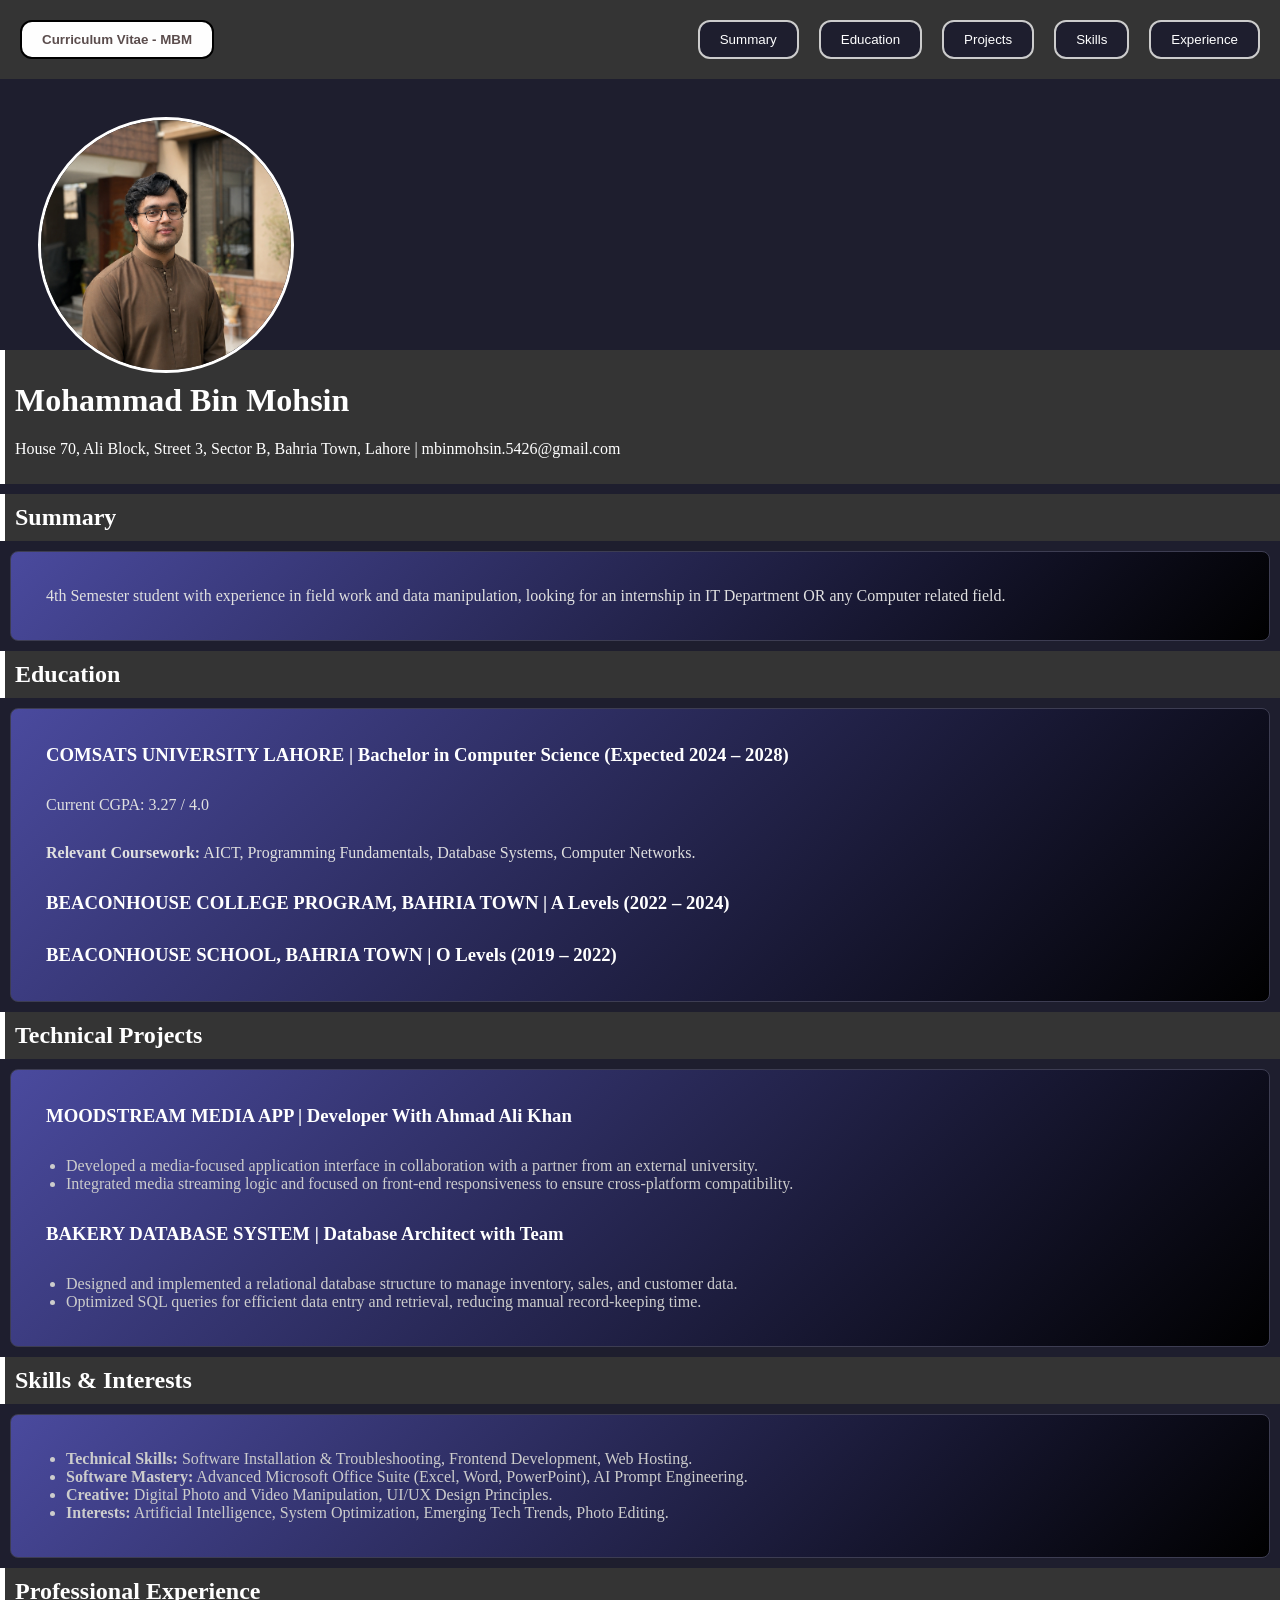
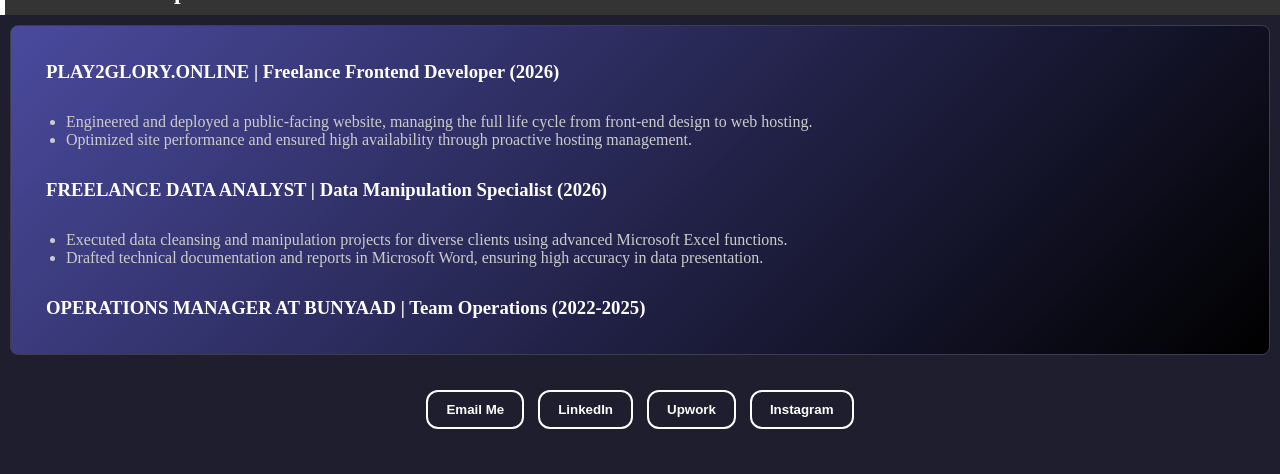
==== assignment-1/index.html @ 74033030 "Add files via upload" ====
<!doctype html>
<html lang="en">
  <head>
    <meta charset="utf-8">
    <meta name="viewport" content="width=device-width, initial-scale=1">
    <title>CV</title>
    <style>
     body {
        background-color: #1e1e2e;
        margin: 0;
    }
    .columnMain {
        float: left;
        padding: 10px;
    }
    .columnMain button {
        background-color: #fefefe;

        color: rgb(91, 77, 77);
        padding: 10px 20px;
        border: 2px solid #000000;
        border-radius: 12px;
        cursor: pointer;
        font-weight: bold;
        font-family: Arial;
    }
    .menu .column {
       float :right;
       padding: 10px;
    }
    .menu .column button {
        background-color: #1e1e2e;
        color: white;
        padding: 10px 20px;
        border: 2px solid #ccc;
        border-radius: 12px;
        cursor: pointer;
    }
    .menu .column button:hover {
        background-color: #fcf8f8c8;
        color: #000000;
    }
    #header {
        background-color: #343434;
        padding: 10px;
        overflow: hidden;
    }
    #Name {
        background-color: #343434;
        color: white;
        padding: 10px;
        position: sticky;
        top: 0%;
        margin: -40px 0 10px 0;
        border-left: 5px solid #ffffff;
        z-index: 1;
    }
    #imgColumn {
    }
    #imgColumn img{
        position: relative;
        animation: slideIn 1.5s ease-in-out;
        margin: 3% 3% 1% 3%;
        width: 250px;
        border-radius: 50%;
        border: 3px solid #ffffff;
        z-index: 2;

    }
.cv-card {
    background: linear-gradient(135deg, #4a4a9e, #000000);
    border: 1px solid #3d3d52;
    border-radius: 8px;
    padding: 15px;
    margin: 10px;
}

.cv-section p {
    padding: 10px;
    margin: 10px;
    border-radius: 10px;
    color: #e0e0e0;
}

.cv-section h3 {
    padding: 10px;
    margin: 10px;
    border-radius: 10px;
    color: #ffffff;
}

.cv-section ul {
    padding: 10px 10px 10px 30px;
    margin: 10px;
    border-radius: 10px;
    color: #cccccc;
}

.cv-section h2 {
    color: #ffffff;
    background-color: #343434;
    padding: 10px;
    position: sticky;
    top: 0px;
    margin: 0px 0 10px 0;
    border-left: 5px solid #ffffff;
}
.social-links {
    text-align: center;
    padding: 20px 10px 40px 10px;
}

.social-links a {
    text-decoration: none;
    margin: 5px;
    display: inline-block;
}

.social-btn {
    background-color: #1e1e2e;
    color: #ffffff;
    padding: 10px 18px;
    border: 2px solid #ffffff;
    border-radius: 12px;
    cursor: pointer;
    font-weight: bold;
    transition: 0.3s;
}

.social-btn:hover {
    background-color: #ffffff;
    color: #1e1e2e;
}
    @keyframes slideIn {
        from {
            transform: translateX(400%);
        }
        to {
            transform: translateX(0);
        }
    }
    </style>   
</head>
  <body>
    <div id="header">
        <div class="columnMain">
            <button>Curriculum Vitae - MBM</button>
        </div>
        <div class="menu">
            <div class="column"><a href="#experience"><button>Experience</button></a></div>
            <div class="column"><a href="#skills"><button>Skills</button></a></div>
            <div class="column"><a href="#projects"><button>Projects</button></a></div>
            <div class="column"><a href="#education"><button>Education</button></a></div>
            <div class="column"><a href="#summary"><button>Summary</button></a></div>
        </div>
    </div>
    <div id="imgColumn">
        <img src="index.png" alt="image of MBM">
        <div id="Name"><h1>Mohammad Bin Mohsin</h1>
        <p>House 70, Ali Block, Street 3, Sector B, Bahria Town, Lahore | mbinmohsin.5426@gmail.com</p>
        </div>
    </div>
    <div id="summary" class="cv-section">
        <h2>Summary</h2>
        <div class="cv-card">
        <p>
          4th Semester student with experience in field work and data manipulation, looking for an internship in IT Department OR any Computer related field.
        </p>
        </div>
      </div>

    <div id="education" class="cv-section">
        <h2>Education</h2>
        <div class="cv-card">
        <h3>COMSATS UNIVERSITY LAHORE | Bachelor in Computer Science (Expected 2024 – 2028)</h3>
        <p>Current CGPA: 3.27 / 4.0</p>
        <p><b>Relevant Coursework:</b> AICT, Programming Fundamentals, Database Systems, Computer Networks.</p>
        
        <h3>BEACONHOUSE COLLEGE PROGRAM, BAHRIA TOWN | A Levels (2022 – 2024)</h3>
        <h3>BEACONHOUSE SCHOOL, BAHRIA TOWN | O Levels (2019 – 2022)</h3>
        </div>
    </div>

    <div id="projects" class="cv-section">
        <h2>Technical Projects</h2>
        <div class="cv-card">
        <h3>MOODSTREAM MEDIA APP | Developer With Ahmad Ali Khan</h3>
        <ul>
            <li>Developed a media-focused application interface in collaboration with a partner from an external university.</li>
            <li>Integrated media streaming logic and focused on front-end responsiveness to ensure cross-platform compatibility.</li>
        </ul>

        <h3>BAKERY DATABASE SYSTEM | Database Architect with Team</h3>
        <ul>
            <li>Designed and implemented a relational database structure to manage inventory, sales, and customer data.</li>
            <li>Optimized SQL queries for efficient data entry and retrieval, reducing manual record-keeping time.</li>
        </ul>
        </div>
    </div>

    <div id="skills" class="cv-section">
        <h2>Skills & Interests</h2>
        <div class="cv-card">
        <ul>
            <li><b>Technical Skills:</b> Software Installation & Troubleshooting, Frontend Development, Web Hosting.</li>
            <li><b>Software Mastery:</b> Advanced Microsoft Office Suite (Excel, Word, PowerPoint), AI Prompt Engineering.</li>
            <li><b>Creative:</b> Digital Photo and Video Manipulation, UI/UX Design Principles.</li>
            <li><b>Interests:</b> Artificial Intelligence, System Optimization, Emerging Tech Trends, Photo Editing.</li>
        </ul>
        </div>
    </div>

    <div id="experience" class="cv-section">
        <h2>Professional Experience</h2>
        <div class="cv-card">
        <h3>PLAY2GLORY.ONLINE | Freelance Frontend Developer (2026)</h3>
        <ul>
            <li>Engineered and deployed a public-facing website, managing the full life cycle from front-end design to web hosting.</li>
            <li>Optimized site performance and ensured high availability through proactive hosting management.</li>
        </ul>

        <h3>FREELANCE DATA ANALYST | Data Manipulation Specialist (2026)</h3>
        <ul>
            <li>Executed data cleansing and manipulation projects for diverse clients using advanced Microsoft Excel functions.</li>
            <li>Drafted technical documentation and reports in Microsoft Word, ensuring high accuracy in data presentation.</li>
        </ul>

        <h3>OPERATIONS MANAGER AT BUNYAAD | Team Operations (2022-2025)</h3>
        </div>
    </div>
    <div class="social-links">
    <a href="mailto:mbinmohsin.5426@gmail.com"><button class="social-btn">Email Me</button></a>
    <a href="https://www.linkedin.com/in/mohammad-bin-mohsin-b510a2406/" target="_blank"><button class="social-btn">LinkedIn</button></a>
    <a href="https://www.upwork.com/freelancers/~0147826e5f1211016b" target="_blank"><button class="social-btn">Upwork</button></a>
    <a href="https://www.instagram.com/m.bin_mohsin/" target="_blank"><button class="social-btn">Instagram</button></a>
    </div>  
  </body>
</html>
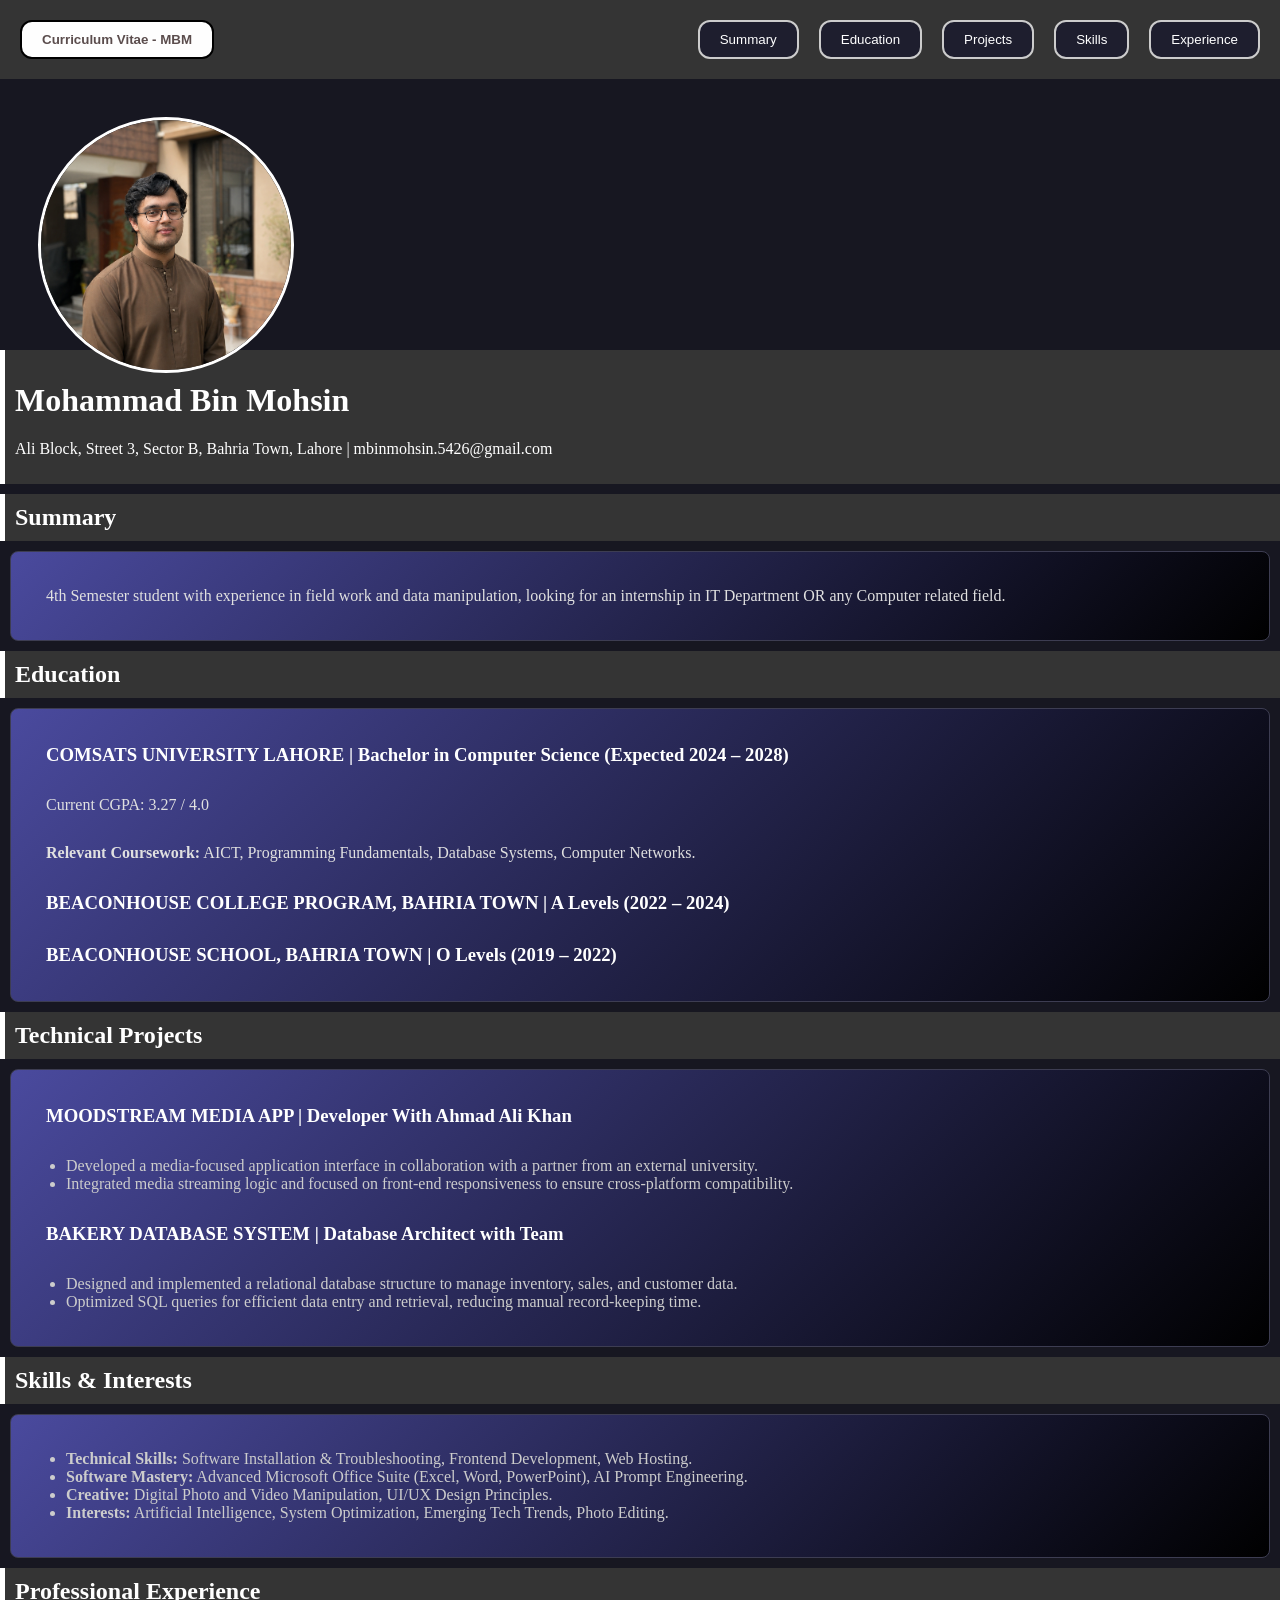
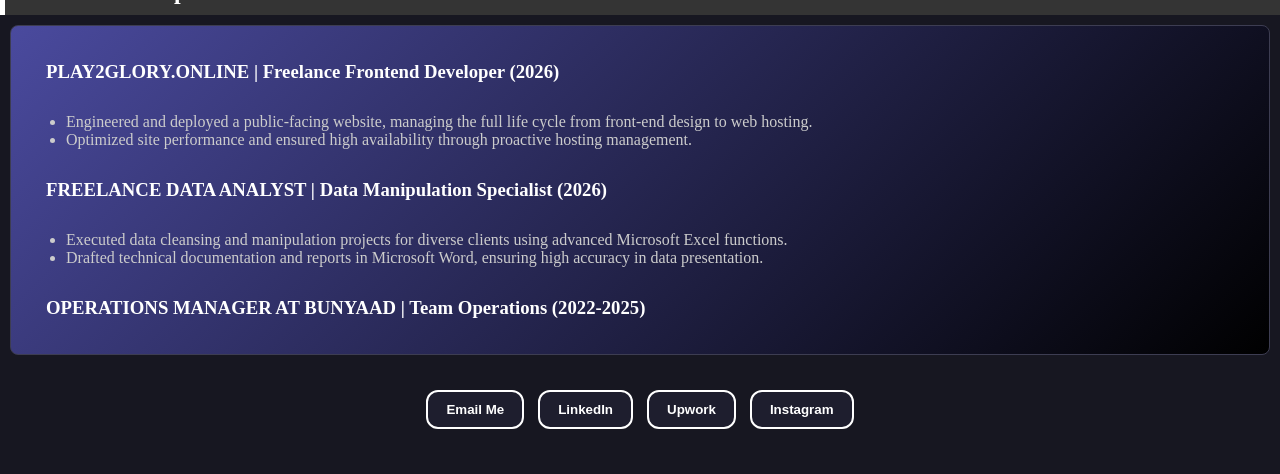
==== commit a8afad32: "Add files via upload" ====
--- a/assignment-1/index.html
+++ b/assignment-1/index.html
@@ -4,142 +4,7 @@
     <meta charset="utf-8">
     <meta name="viewport" content="width=device-width, initial-scale=1">
     <title>CV</title>
-    <style>
-     body {
-        background-color: #1e1e2e;
-        margin: 0;
-    }
-    .columnMain {
-        float: left;
-        padding: 10px;
-    }
-    .columnMain button {
-        background-color: #fefefe;
-
-        color: rgb(91, 77, 77);
-        padding: 10px 20px;
-        border: 2px solid #000000;
-        border-radius: 12px;
-        cursor: pointer;
-        font-weight: bold;
-        font-family: Arial;
-    }
-    .menu .column {
-       float :right;
-       padding: 10px;
-    }
-    .menu .column button {
-        background-color: #1e1e2e;
-        color: white;
-        padding: 10px 20px;
-        border: 2px solid #ccc;
-        border-radius: 12px;
-        cursor: pointer;
-    }
-    .menu .column button:hover {
-        background-color: #fcf8f8c8;
-        color: #000000;
-    }
-    #header {
-        background-color: #343434;
-        padding: 10px;
-        overflow: hidden;
-    }
-    #Name {
-        background-color: #343434;
-        color: white;
-        padding: 10px;
-        position: sticky;
-        top: 0%;
-        margin: -40px 0 10px 0;
-        border-left: 5px solid #ffffff;
-        z-index: 1;
-    }
-    #imgColumn {
-    }
-    #imgColumn img{
-        position: relative;
-        animation: slideIn 1.5s ease-in-out;
-        margin: 3% 3% 1% 3%;
-        width: 250px;
-        border-radius: 50%;
-        border: 3px solid #ffffff;
-        z-index: 2;
-
-    }
-.cv-card {
-    background: linear-gradient(135deg, #4a4a9e, #000000);
-    border: 1px solid #3d3d52;
-    border-radius: 8px;
-    padding: 15px;
-    margin: 10px;
-}
-
-.cv-section p {
-    padding: 10px;
-    margin: 10px;
-    border-radius: 10px;
-    color: #e0e0e0;
-}
-
-.cv-section h3 {
-    padding: 10px;
-    margin: 10px;
-    border-radius: 10px;
-    color: #ffffff;
-}
-
-.cv-section ul {
-    padding: 10px 10px 10px 30px;
-    margin: 10px;
-    border-radius: 10px;
-    color: #cccccc;
-}
-
-.cv-section h2 {
-    color: #ffffff;
-    background-color: #343434;
-    padding: 10px;
-    position: sticky;
-    top: 0px;
-    margin: 0px 0 10px 0;
-    border-left: 5px solid #ffffff;
-}
-.social-links {
-    text-align: center;
-    padding: 20px 10px 40px 10px;
-}
-
-.social-links a {
-    text-decoration: none;
-    margin: 5px;
-    display: inline-block;
-}
-
-.social-btn {
-    background-color: #1e1e2e;
-    color: #ffffff;
-    padding: 10px 18px;
-    border: 2px solid #ffffff;
-    border-radius: 12px;
-    cursor: pointer;
-    font-weight: bold;
-    transition: 0.3s;
-}
-
-.social-btn:hover {
-    background-color: #ffffff;
-    color: #1e1e2e;
-}
-    @keyframes slideIn {
-        from {
-            transform: translateX(400%);
-        }
-        to {
-            transform: translateX(0);
-        }
-    }
-    </style>   
+   <link rel="stylesheet" href="style.css">
 </head>
   <body>
     <div id="header">
@@ -157,7 +22,7 @@
     <div id="imgColumn">
         <img src="index.png" alt="image of MBM">
         <div id="Name"><h1>Mohammad Bin Mohsin</h1>
-        <p>House 70, Ali Block, Street 3, Sector B, Bahria Town, Lahore | mbinmohsin.5426@gmail.com</p>
+        <p>Ali Block, Street 3, Sector B, Bahria Town, Lahore | mbinmohsin.5426@gmail.com</p>
         </div>
     </div>
     <div id="summary" class="cv-section">
--- a/assignment-1/style.css
+++ b/assignment-1/style.css
@@ -0,0 +1,135 @@
+
+body {
+background-color: #171721;
+margin: 0;
+}
+.columnMain {
+    float: left;
+    padding: 10px;
+}
+.columnMain button {
+    background-color: #fefefe;
+
+    color: rgb(91, 77, 77);
+    padding: 10px 20px;
+    border: 2px solid #000000;
+    border-radius: 12px;
+    cursor: pointer;
+    font-weight: bold;
+    font-family: Arial;
+}
+.menu .column {
+    float :right;
+    padding: 10px;
+}
+.menu .column button {
+    background-color: #1e1e2e;
+    color: white;
+    padding: 10px 20px;
+    border: 2px solid #ccc;
+    border-radius: 12px;
+    cursor: pointer;
+}
+.menu .column button:hover {
+    background-color: #fcf8f8c8;
+    color: #000000;
+}
+#header {
+    background-color: #343434;
+    padding: 10px;
+    overflow: hidden;
+}
+#Name {
+    background-color: #343434;
+    color: white;
+    padding: 10px;
+    position: sticky;
+    top: 0%;
+    margin: -40px 0 10px 0;
+    border-left: 5px solid #ffffff;
+    z-index: 1;
+}
+#imgColumn {
+}
+#imgColumn img{
+    position: relative;
+    animation: slideIn 1.5s ease-in-out;
+    margin: 3% 3% 1% 3%;
+    width: 250px;
+    border-radius: 50%;
+    border: 3px solid #ffffff;
+    z-index: 2;
+
+}
+.cv-card {
+    background: linear-gradient(135deg, #4a4a9e, #000000);
+    border: 1px solid #3d3d52;
+    border-radius: 8px;
+    padding: 15px;
+    margin: 10px;
+}
+
+.cv-section p {
+    padding: 10px;
+    margin: 10px;
+    border-radius: 10px;
+    color: #e0e0e0;
+}
+
+.cv-section h3 {
+    padding: 10px;
+    margin: 10px;
+    border-radius: 10px;
+    color: #ffffff;
+}
+
+.cv-section ul {
+    padding: 10px 10px 10px 30px;
+    margin: 10px;
+    border-radius: 10px;
+    color: #cccccc;
+}
+
+.cv-section h2 {
+    color: #ffffff;
+    background-color: #343434;
+    padding: 10px;
+    position: sticky;
+    top: 0px;
+    margin: 0px 0 10px 0;
+    border-left: 5px solid #ffffff;
+}
+.social-links {
+    text-align: center;
+    padding: 20px 10px 40px 10px;
+}
+
+.social-links a {
+    text-decoration: none;
+    margin: 5px;
+    display: inline-block;
+}
+
+.social-btn {
+    background-color: #1e1e2e;
+    color: #ffffff;
+    padding: 10px 18px;
+    border: 2px solid #ffffff;
+    border-radius: 12px;
+    cursor: pointer;
+    font-weight: bold;
+    transition: 0.3s;
+}
+
+.social-btn:hover {
+    background-color: #ffffff;
+    color: #1e1e2e;
+}
+@keyframes slideIn {
+    from {
+        transform: translateX(400%);
+    }
+    to {
+        transform: translateX(0);
+    }
+}
